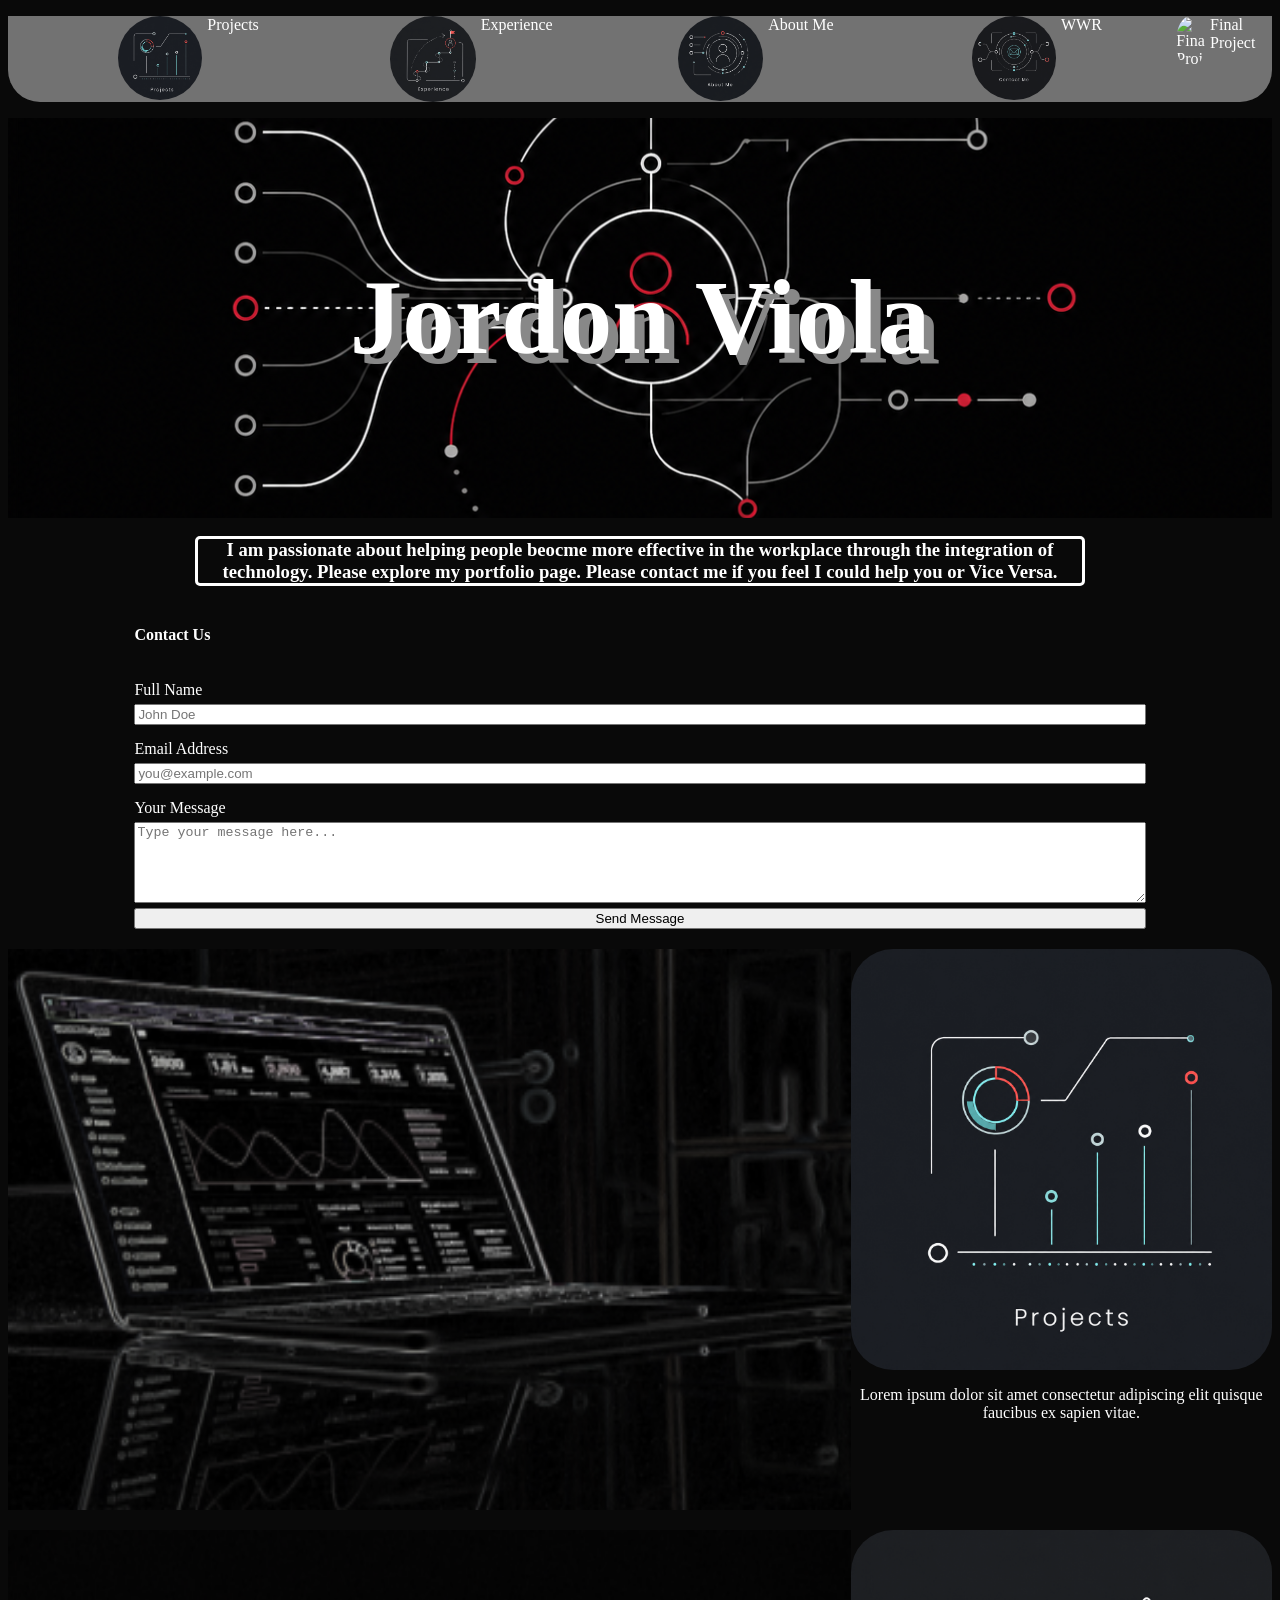
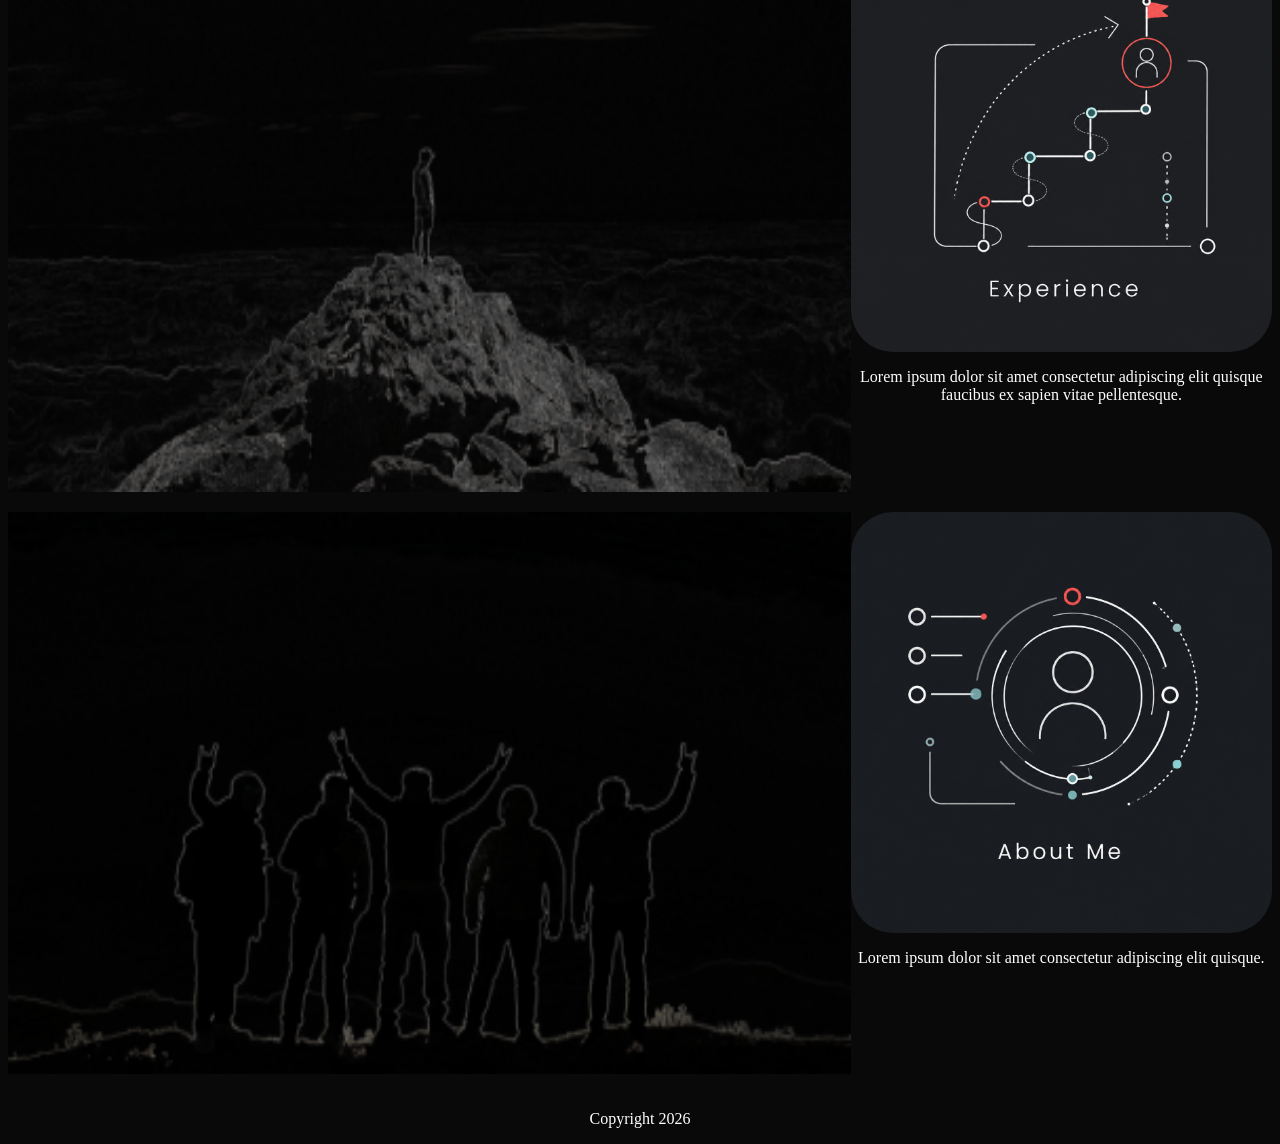
==== index.html @ 9339ab2c "Add link to Final Project in navigation menu" ====
<!DOCTYPE html>
<html lang="en">
<head>
    <meta charset="UTF-8">
    <meta name="viewport" content="width=device-width, initial-scale=1.0">
    <title>Portfolio Project</title>
    <link rel="stylesheet" href="styles/styles.css">
</head>
<body>
    <header>
        <nav id="menu">
            <ul>
                <li><a href="index.html" class="navlink"><img src="images/projects_logo.png" class="navimage" alt="Projects"><span>Projects</span></a></li>
                <li><a href="ice.html" class="navlink"><img src="images/experience_logo.png" class="navimage" alt="Experience"><span>Experience</span></a></li>
                <li><a href="about.html" class="navlink"><img src="images/about_me_logo.png" class="navimage" alt="About Me"><span>About Me</span></a></li>
                <li><a href="wwr/index" class="navlink"><img src="images/contactme_logo.png" class="navimage" alt="WWR"><span>WWR</span></a></li>
                <li><a href="wwr/index" class="navlink"><img src="images/finalproject.png" class="navimage" alt="Final Project"><span>Final Project</span></a></li>
            </ul>
        </nav>
    </header>
    </span>

    <main id="home-grid">
        <section id="hero-container">
            <h1>Jordon Viola</h1>
        </section>
        <div class="start_message">
            
            <h3>I am passionate about helping people beocme more effective in the workplace through the integration of technology. Please explore my portfolio page. Please contact me if you feel I could help you or Vice Versa.</h3>
            <form method="POST">       
                <h4>Contact Us</h4>
                <label for="name">Full Name</label>
                <input type="text" id="name" name="name" placeholder="John Doe" required>
                <label for="email">Email Address</label>
                <input type="email" id="email" name="_replyto" placeholder="you@example.com" required>
                <label for="message">Your Message</label>
                <textarea id="message" name="message" rows="5" placeholder="Type your message here..." required></textarea>
                <button type="submit">Send Message</button>
            </form>
        </div>
        <section class="content_section">
            <img class="side_pic" src="images/projects_main.webp" alt="projects">
            <img class="side_logo" src="images/projects_logo.png" alt="projects_logo">
            <p class="section_text">Lorem ipsum dolor sit amet consectetur adipiscing elit quisque faucibus ex sapien vitae.</p>
        </section>
        <section class="content_section">
            <img class="side_pic" src="images/experience_main.webp" alt="experience">
            <img class="side_logo" src="images/experience_logo.png" alt="experience_logo">
            <p class="section_text">Lorem ipsum dolor sit amet consectetur adipiscing elit quisque faucibus ex sapien vitae pellentesque.</p>
        </section>
        <section class="content_section">
            <img class="side_pic" src="images/about_me_main.webp" alt="about_me">
            <img class="side_logo" src="images/about_me_logo.png" alt="about_me_logo">
            <p class="section_text">Lorem ipsum dolor sit amet consectetur adipiscing elit quisque.</p>
        </section>
    </main>
    <footer>
        <p>Copyright 2026</p>
    </footer>
</body>
</html>
---- styles/styles.css ----
:root{
    margin: 0;
    padding: 0;
    z-index: 0;
}

body{
    background-color: #090909;
    display: block;

}
p, h1, h3, h4, nav{
    color: white;

}
ul{
    border-bottom-left-radius: 2rem;
    border-bottom-right-radius: 2rem;
    backdrop-filter: blur(10px);

}
img{
    width: 50%;
   
}
.side_pic {
    filter: grayscale(80%);
}

#home-grid{
    display: grid;
}

.content_section {
    display: grid;
    justify-content: center;
    grid-template-columns: 2fr 1fr;
    grid-template-rows: 3fr 1fr;
    margin-bottom: 20px;
}
.side_pic{
    grid-row: 1 / 3;
    height: 100%;
    width: 100%;
}
.side_logo{
    height: 100%;
    width: 100%; 
    border-radius: 10%;
}
h3{
    text-align: center;
    border: #888 / 20px;
    border-style: solid;
    border-radius: 5px;
    width: 70%;
    align-content: center;
    margin-inline: auto;
}


#hero-container{
    max-width: 100%;
    height: 400px;
    background-color: white;
    position: relative;
    background-size:cover;
    background-position: 10px;
    background-image: url("../images/hero.png");
    text-align: center;
    align-content: center;
    font-size: 70px;
    text-shadow: 10px 10px #888;
}

form{
    display: flex;
    flex-direction: column;
    max-width: 80%;
    margin-inline: auto;
    gap: 5px;
    margin-bottom: 20px;


}
label{
    color: white;
    margin-top: 10px;

}

.heroimage {
    margin: 0 5%;
    position: relative;
    max-width: 90%;
}
header {
    position: sticky;
    top: 0;
    z-index: 10;
}

#menu ul{
    display: flex;
    list-style: none;
    top: 0;
    background-color: rgb(220 220 220 / 0.5);
    z-index: 1;
    backdrop-filter: blur(20px);

}
.navlink{
    color: white;
    text-decoration: none;
}
.navimage{
    border-radius: 50%;
    width: 30%;
}

#menu span{
    display: block;




}

#menu a{
    display: flex;
    align-content: center;
    justify-content: center;
    gap: 5px;


}
footer{
    text-align: center;
}
.section_text{
    text-align: center;
    align-items: center;
}
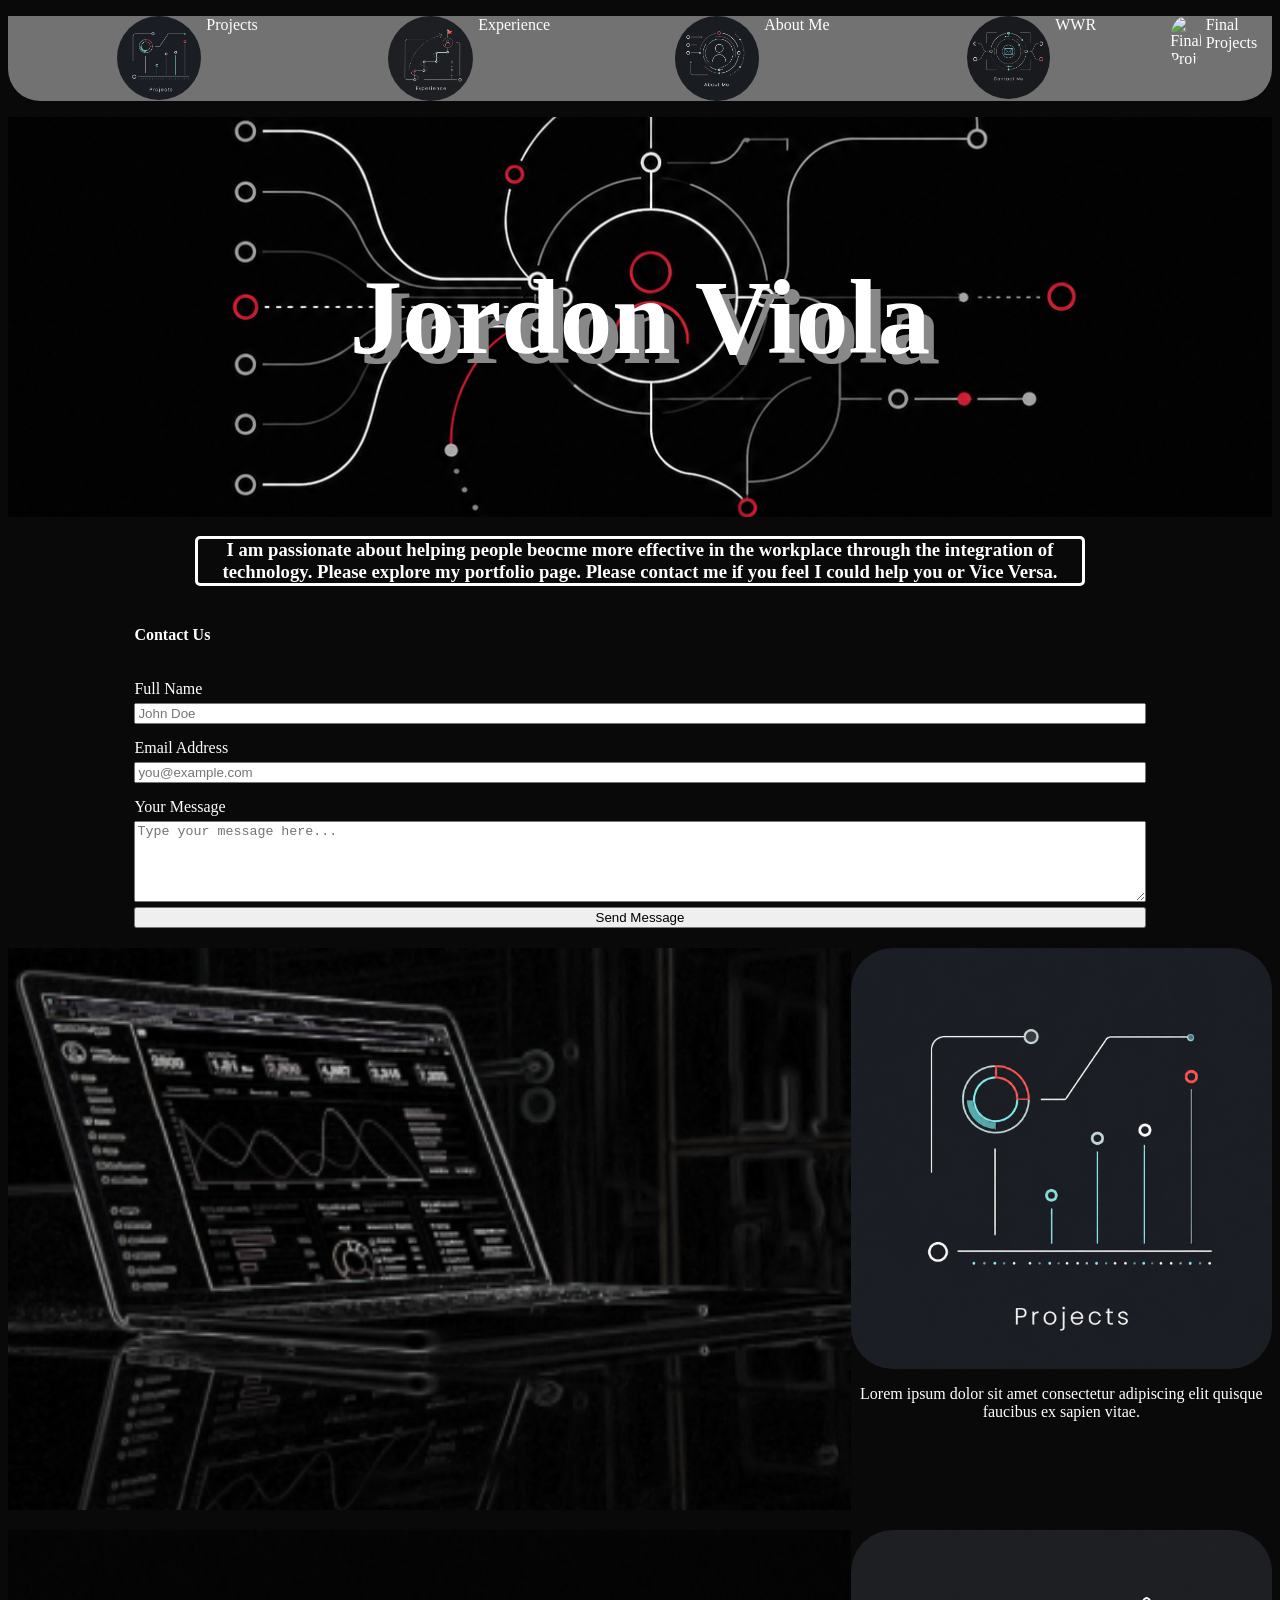
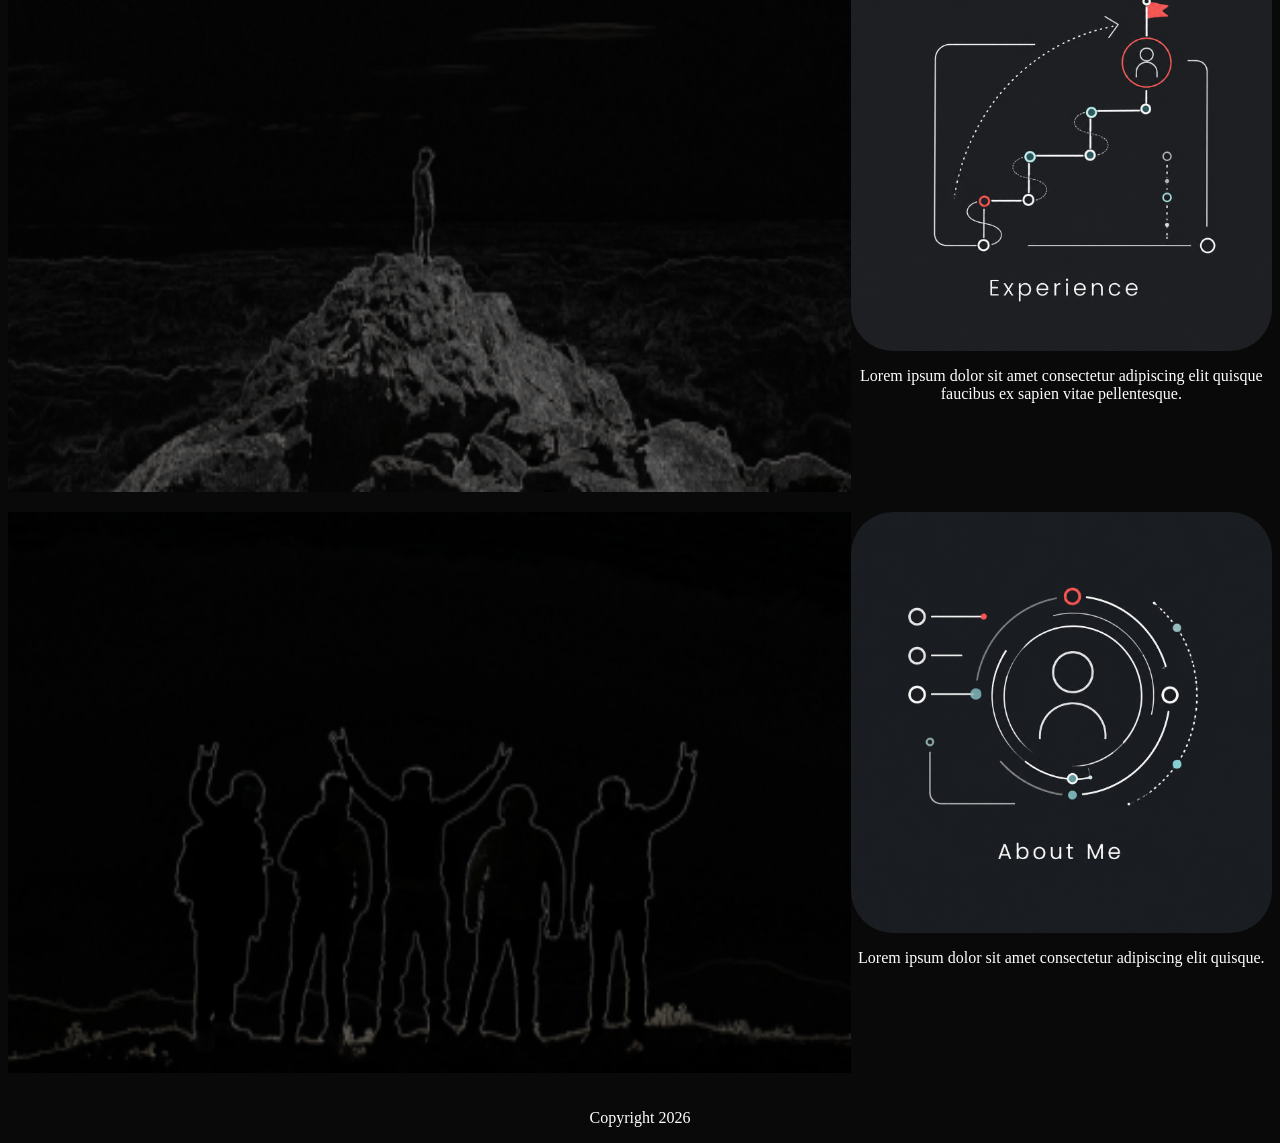
==== commit 64b05ff3: "Update navigation link text for Final Project" ====
--- a/index.html
+++ b/index.html
@@ -14,11 +14,10 @@
                 <li><a href="ice.html" class="navlink"><img src="images/experience_logo.png" class="navimage" alt="Experience"><span>Experience</span></a></li>
                 <li><a href="about.html" class="navlink"><img src="images/about_me_logo.png" class="navimage" alt="About Me"><span>About Me</span></a></li>
                 <li><a href="wwr/index" class="navlink"><img src="images/contactme_logo.png" class="navimage" alt="WWR"><span>WWR</span></a></li>
-                <li><a href="wwr/index" class="navlink"><img src="images/finalproject.png" class="navimage" alt="Final Project"><span>Final Project</span></a></li>
+                <li><a href="wwr/index" class="navlink"><img src="images/final.png" class="navimage" alt="Final Project"><span>Final Projects</span></a></li>
             </ul>
         </nav>
     </header>
-    </span>
 
     <main id="home-grid">
         <section id="hero-container">
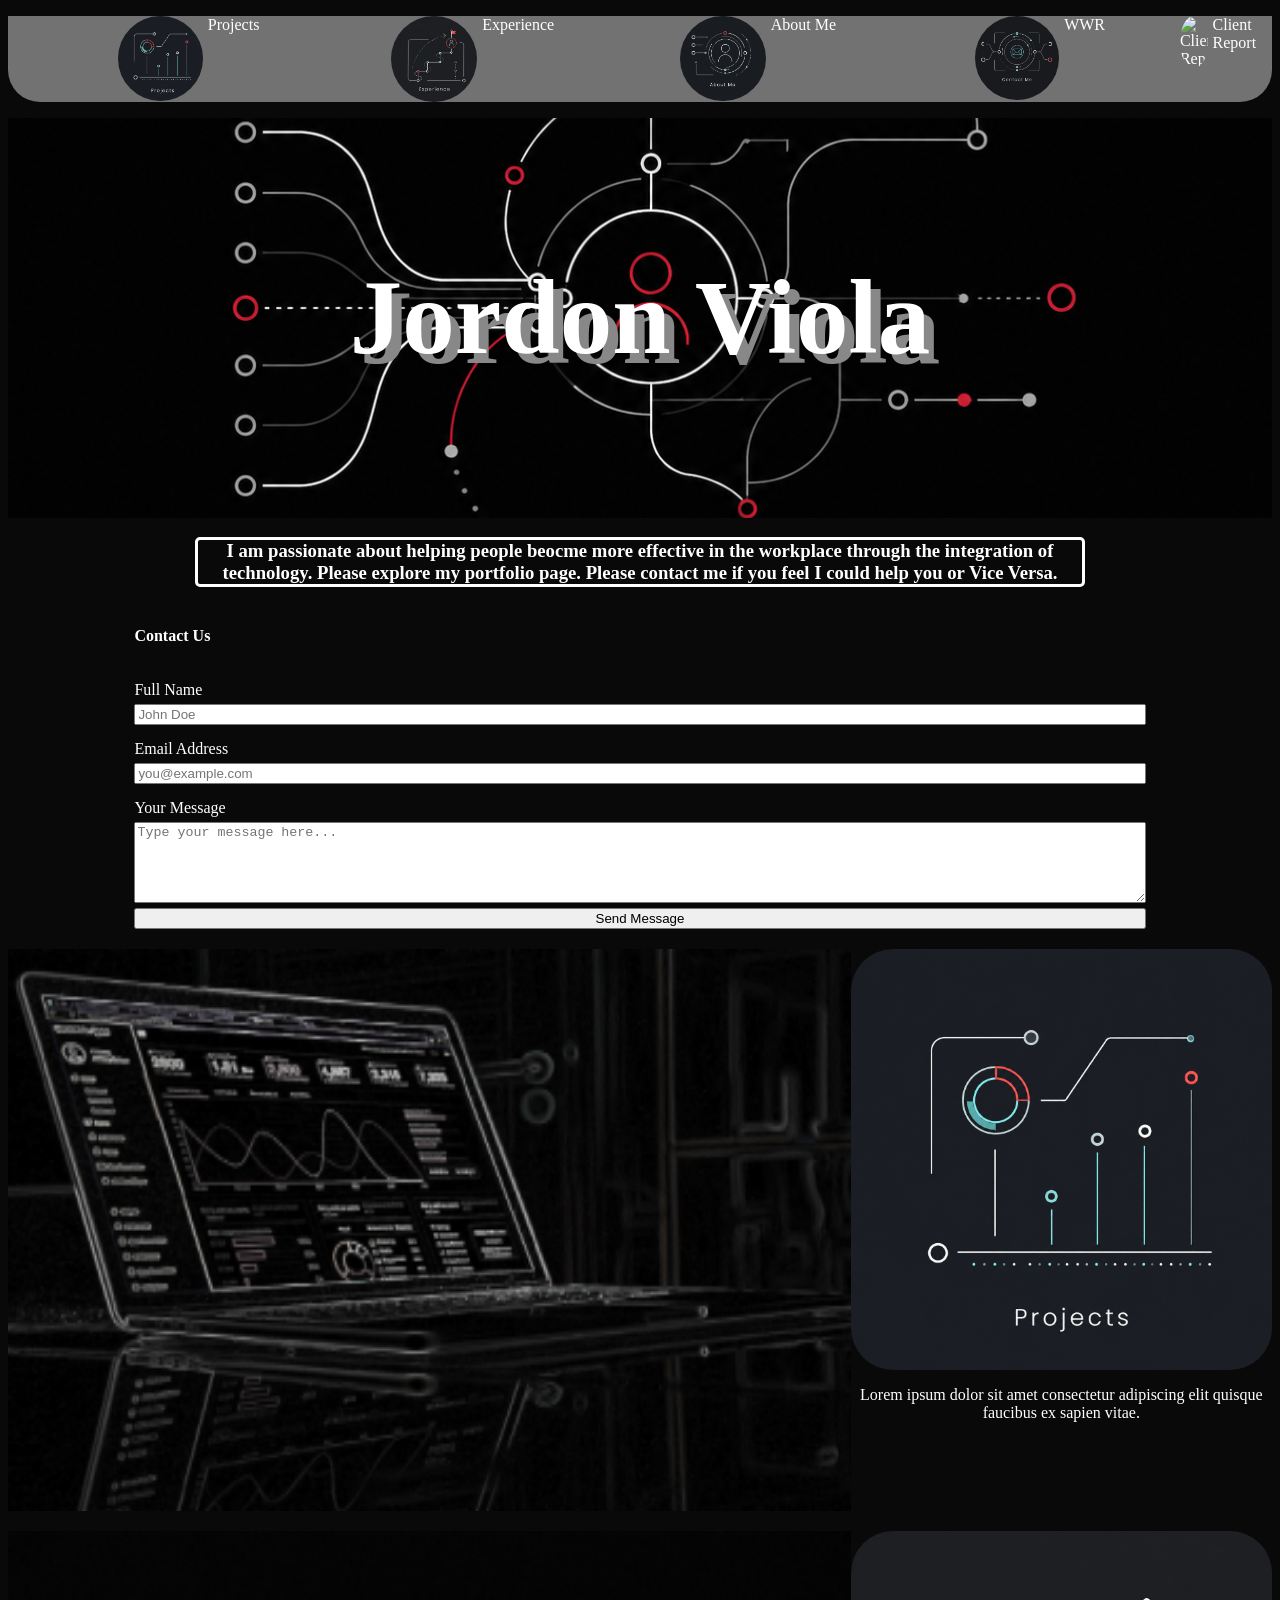
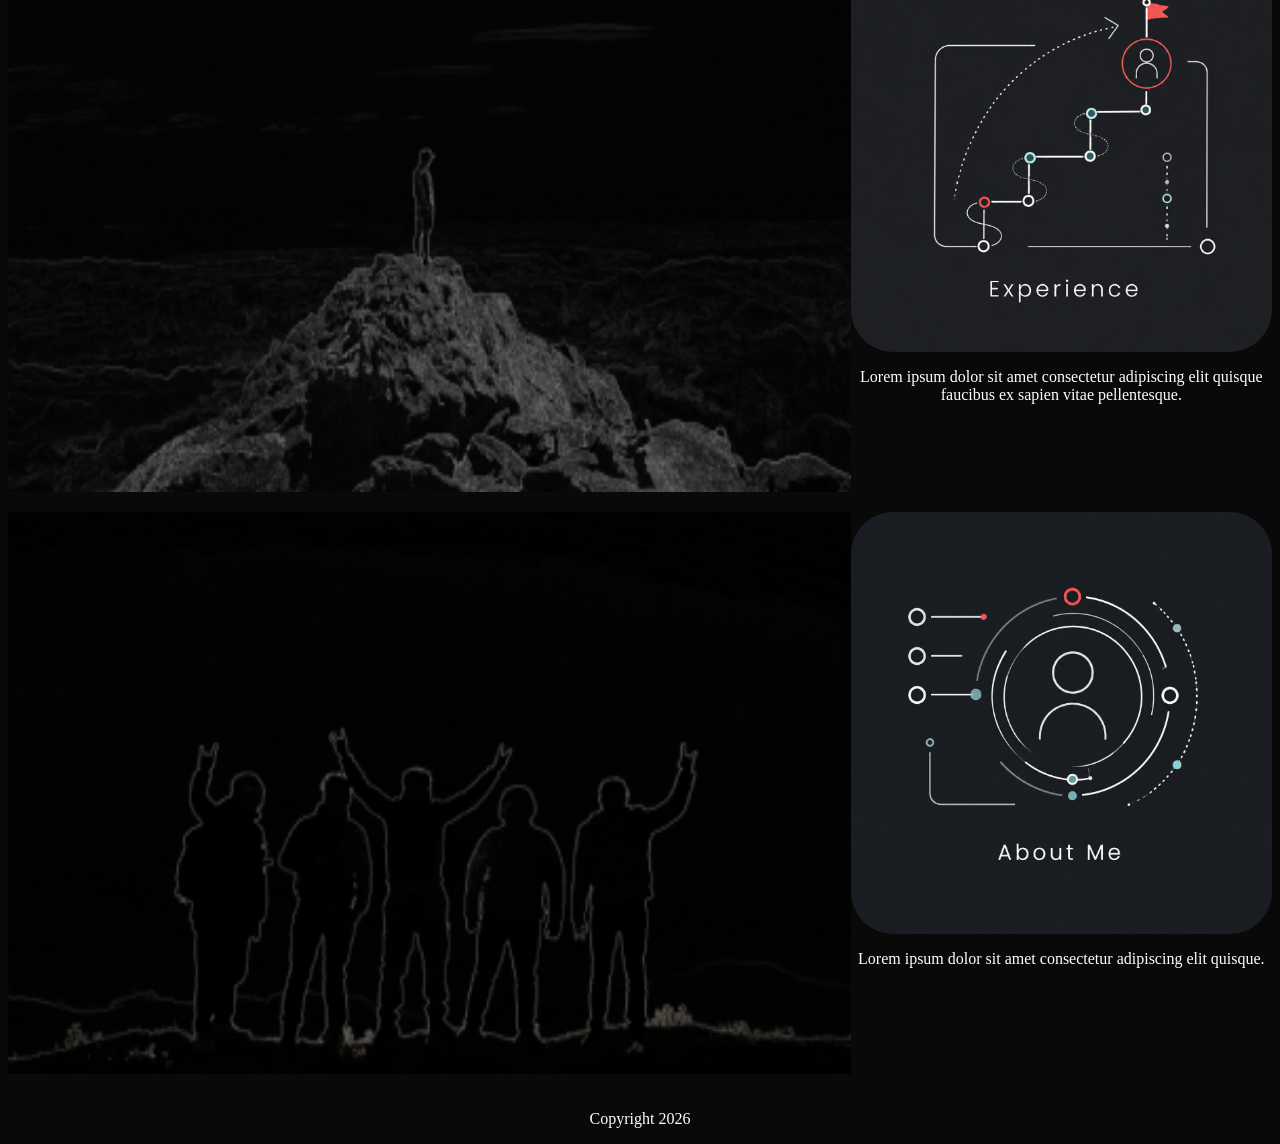
==== commit d6807e11: "Update navigation link for Final Project to Client Report" ====
--- a/index.html
+++ b/index.html
@@ -14,7 +14,7 @@
                 <li><a href="ice.html" class="navlink"><img src="images/experience_logo.png" class="navimage" alt="Experience"><span>Experience</span></a></li>
                 <li><a href="about.html" class="navlink"><img src="images/about_me_logo.png" class="navimage" alt="About Me"><span>About Me</span></a></li>
                 <li><a href="wwr/index" class="navlink"><img src="images/contactme_logo.png" class="navimage" alt="WWR"><span>WWR</span></a></li>
-                <li><a href="wwr/index" class="navlink"><img src="images/final.png" class="navimage" alt="Final Project"><span>Final Projects</span></a></li>
+                <li><a href="client_report.html" class="navlink"><img src="images/final.png" class="navimage" alt="Client Report"><span>Client Report</span></a></li>
             </ul>
         </nav>
     </header>
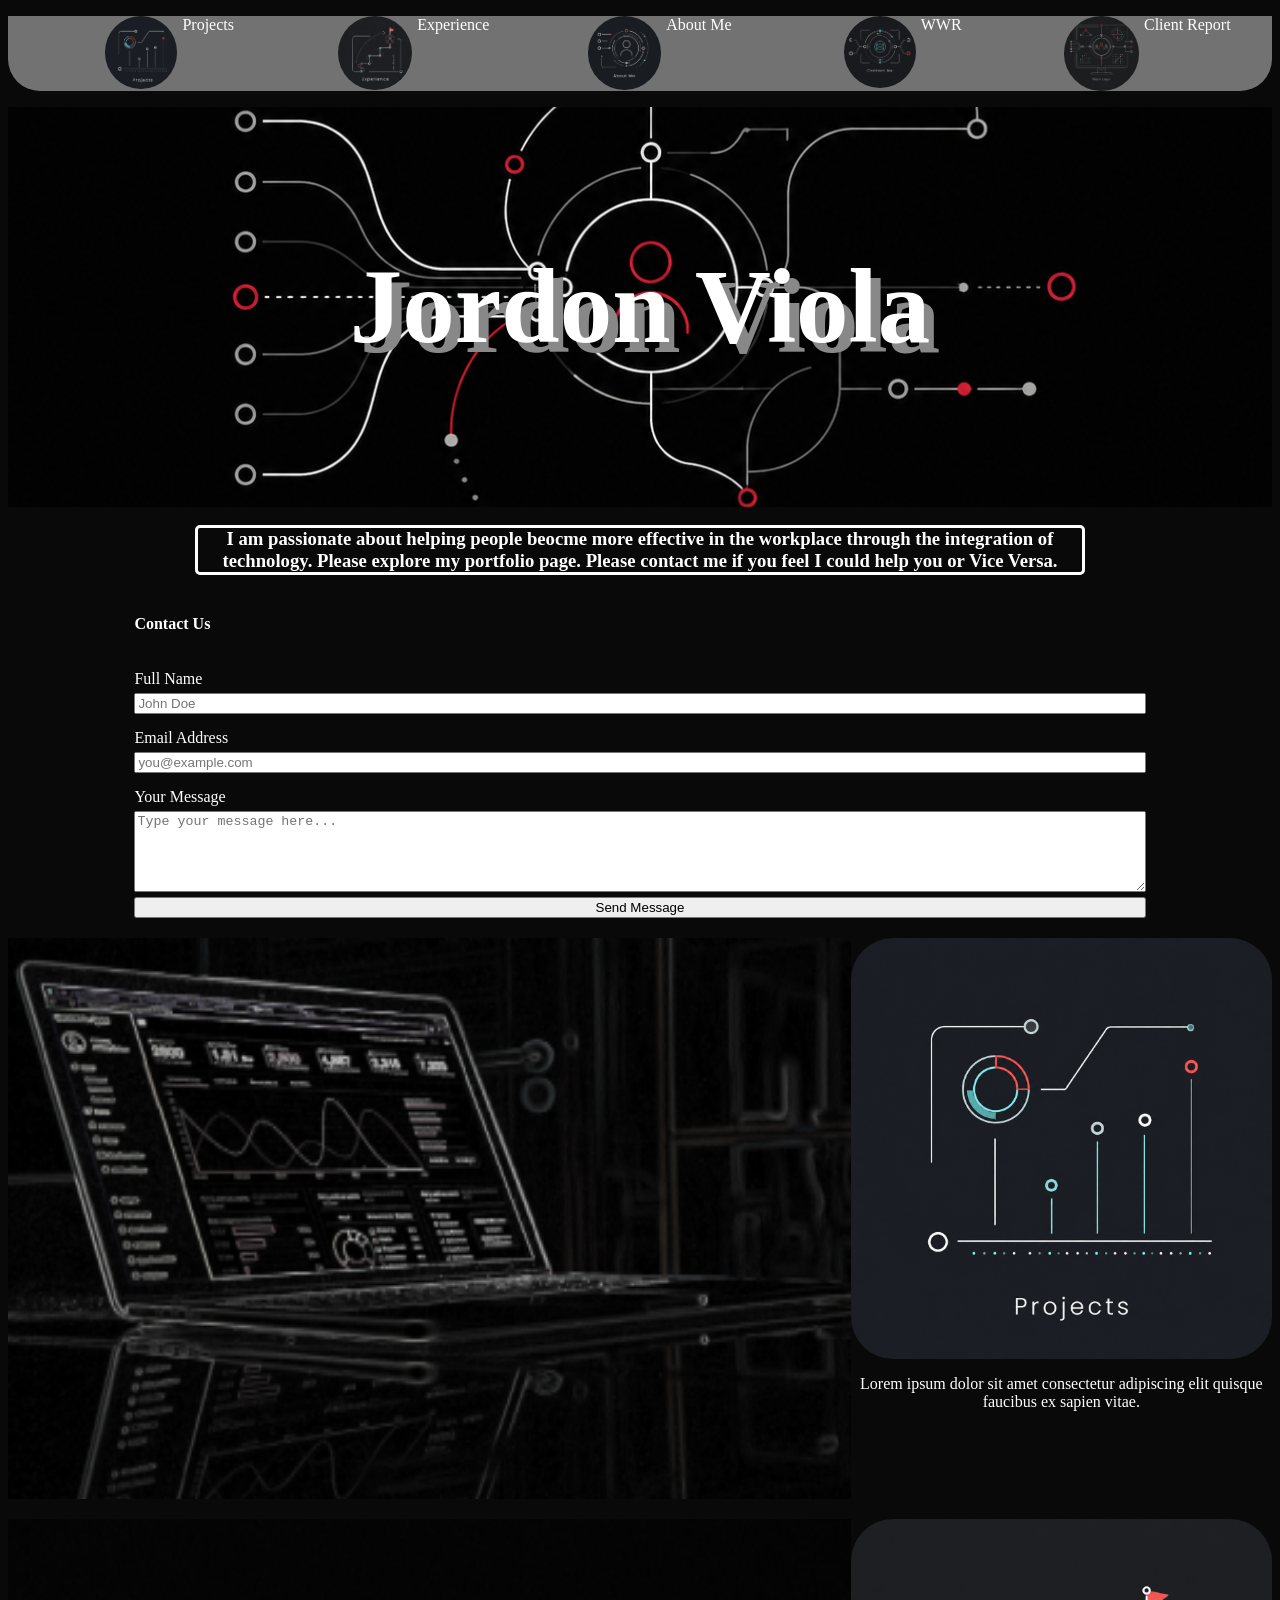
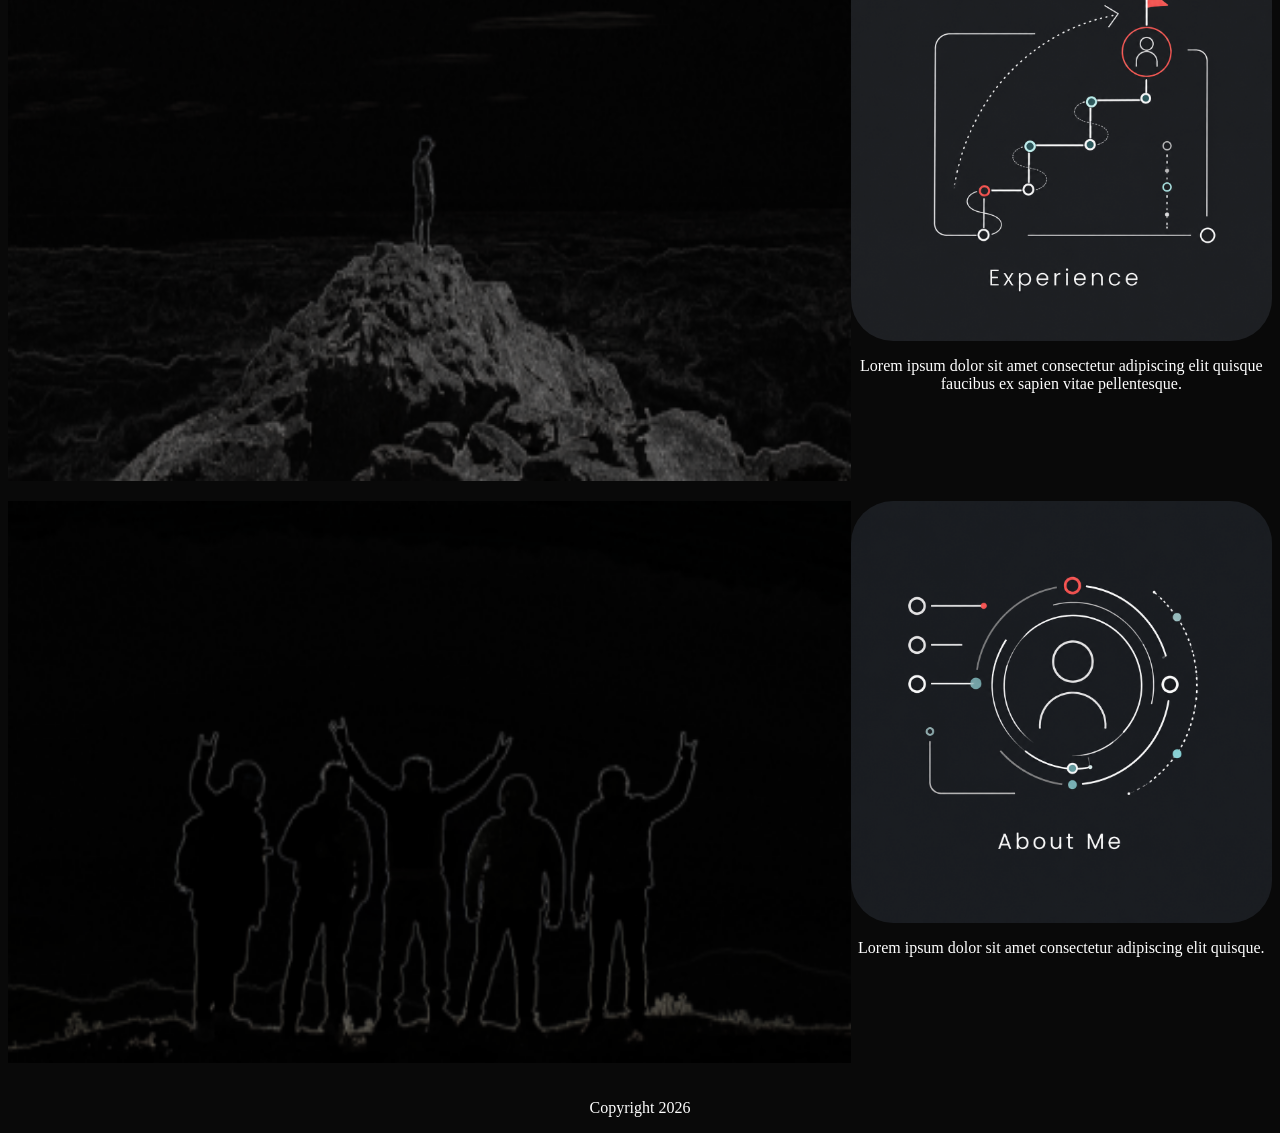
==== commit b7e2b5dd: "Update link for Client Report in navigation" ====
--- a/index.html
+++ b/index.html
@@ -14,7 +14,7 @@
                 <li><a href="ice.html" class="navlink"><img src="images/experience_logo.png" class="navimage" alt="Experience"><span>Experience</span></a></li>
                 <li><a href="about.html" class="navlink"><img src="images/about_me_logo.png" class="navimage" alt="About Me"><span>About Me</span></a></li>
                 <li><a href="wwr/index" class="navlink"><img src="images/contactme_logo.png" class="navimage" alt="WWR"><span>WWR</span></a></li>
-                <li><a href="client_report.html" class="navlink"><img src="images/final.png" class="navimage" alt="Client Report"><span>Client Report</span></a></li>
+                <li><a href="client_report" class="navlink"><img src="images/final.png" class="navimage" alt="Client Report"><span>Client Report</span></a></li>
             </ul>
         </nav>
     </header>
